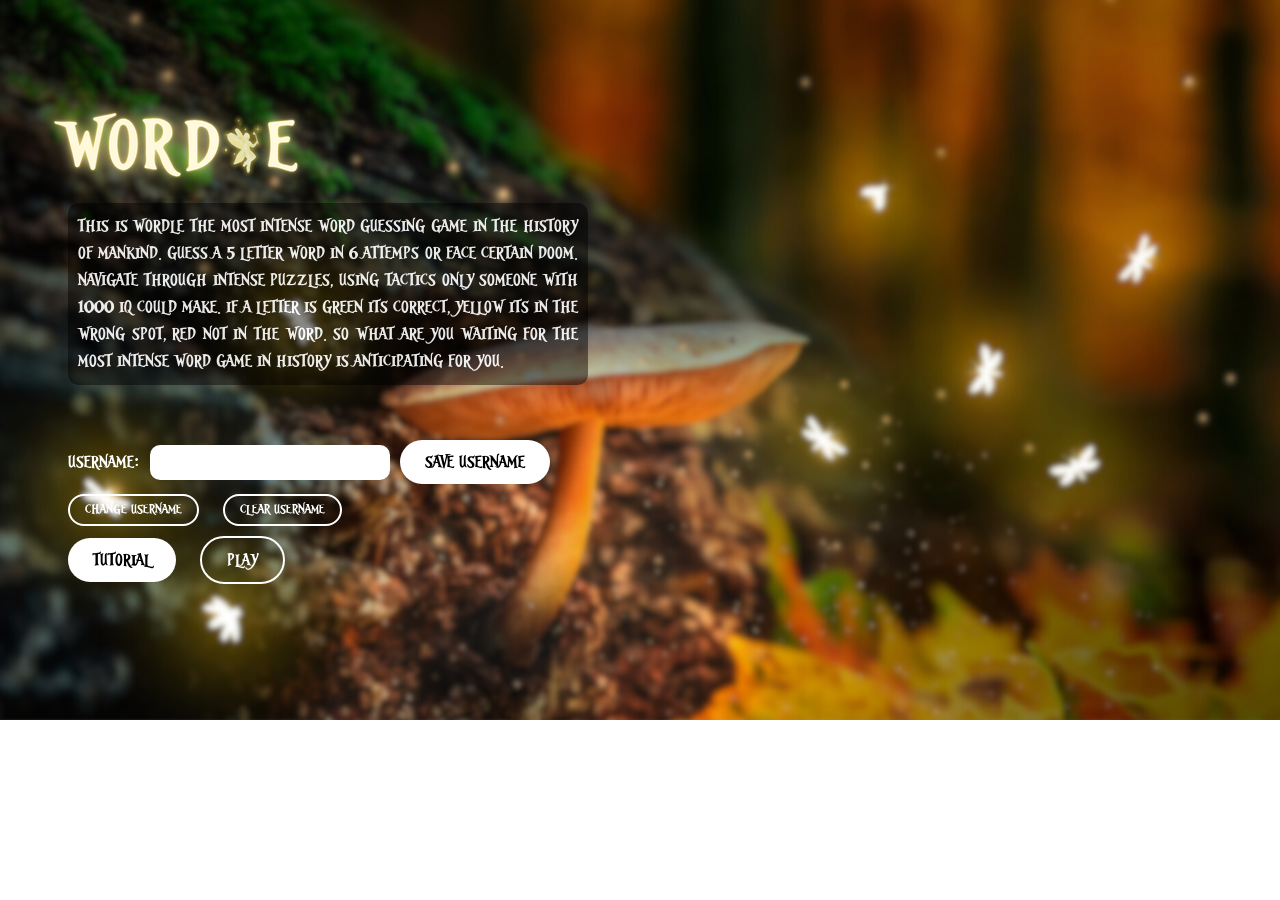
==== index.html @ da5d2c1c "Add files via upload" ====
<!DOCTYPE html>
<html>

<head>
    <title>CR's AA Wordle</title>

    <meta charset="UTF-8">
    <meta name="author" content="CR's AA">
    <link rel="stylesheet" href="index.css">
</head>

<body onload="newInfo()">
    <header>
        <img class="logo" src="imgs/logo.png">
    </header>

    <p class="info">
        This is WORDLE the most intense word guessing game in the history of mankind. Guess a 5 letter word in 6 attemps
        or face certain doom. Navigate through intense puzzles, using tactics only someone with 1000 IQ could make. If a
        letter is green its correct, yellow its in the wrong spot, red not in the word. So what are you waiting for the
        most intense word game in history is anticipating for you.
    </p>

    <p id="result"></p>

    <form name="player-form" onsubmit="return validateForm()">
        <label for="username">Username:</label>
        <input type="text" name="username" id="username">

        <button type="submit" onclick="return saveUsername()">Save Username</button>

    </form>

    <div>
        <button id="changeUsername" type="button" onclick="changeUsername()">Change Username</button>
        <button id="clearUsername" type="button" onclick="clearUsername()">Clear Username</button>
    </div>

    <div>
        <button id="tutorialButton" type="button" onclick="location.href='tutorial.html'">Tutorial</button>
        <button id="playButton" type="button" onclick="location.href='level.html'">Play</button>
    </div>

    <script src="index.js"></script>
</body>

</html>
---- index.css ----
@font-face {
    font-family: "Fantasy";
    src: url("fonts/AGracefulSpirit-ARKBx.ttf");
}

body {
    display: flex;
    flex-direction: column;
    justify-content: center;
    font-family: "Fantasy";
    color: white;
    background-image: url(imgs/bgV2.png);
    background-repeat: no-repeat;
    background-size: cover;
}

.logo {
    margin-top: 80px;
}

.info {
    max-width: 500px;
    margin: 0 0 0 60px;
    line-height: 1.5;
    opacity: 0.9;
    font-size: 18px;
    text-align: justify;
    padding: 10px;
    border-radius: 10px;
    background-color: rgba(0, 0, 0, 0.50);
}

#result {
    margin-left: 80px;
    margin-bottom: 10px;
    font-size: 25px;
    text-align: justify;
}

form {
    margin-left: 60px;
    margin-top: 20px;
    display: flex;
    flex-direction: row;
    align-items: center;
    gap: 10px;
}

label {
    font-size: 18px;
}

input[type="text"] {
    padding: 10px;
    border-radius: 10px;
    border: none;
    width: 220px;
}

button {
    padding: 10px 25px;
    border-radius: 30px;
    width: fit-content;
    border: none;
    font-size: 18px;
    cursor: pointer;
    transition: 0.3s;
    font-family: "Fantasy";
}

form button {
    margin-left: 0;
    background: white;
    color: black;
}

#tutorialButton {
    background: white;
    color: black;
    margin: 10px 10px 0 60px;
}

#playButton {
    background: transparent;
    border: 2px solid white;
    color: white;
    margin: 10px 10px 0 10px;
}

#changeUsername {
    background: transparent;
    border: 2px solid white;
    color: white;
    padding: 5px 15px;
    margin: 10px 10px 0 60px;
    font-size: 14px;
}

#clearUsername {
    background: transparent;
    border: 2px solid white;
    color: white;
    padding: 5px 15px;
    margin: 10px 10px 0 10px;
    font-size: 14px;
}

button:hover {
    transform: scale(1.05);
    opacity: 0.9;
}
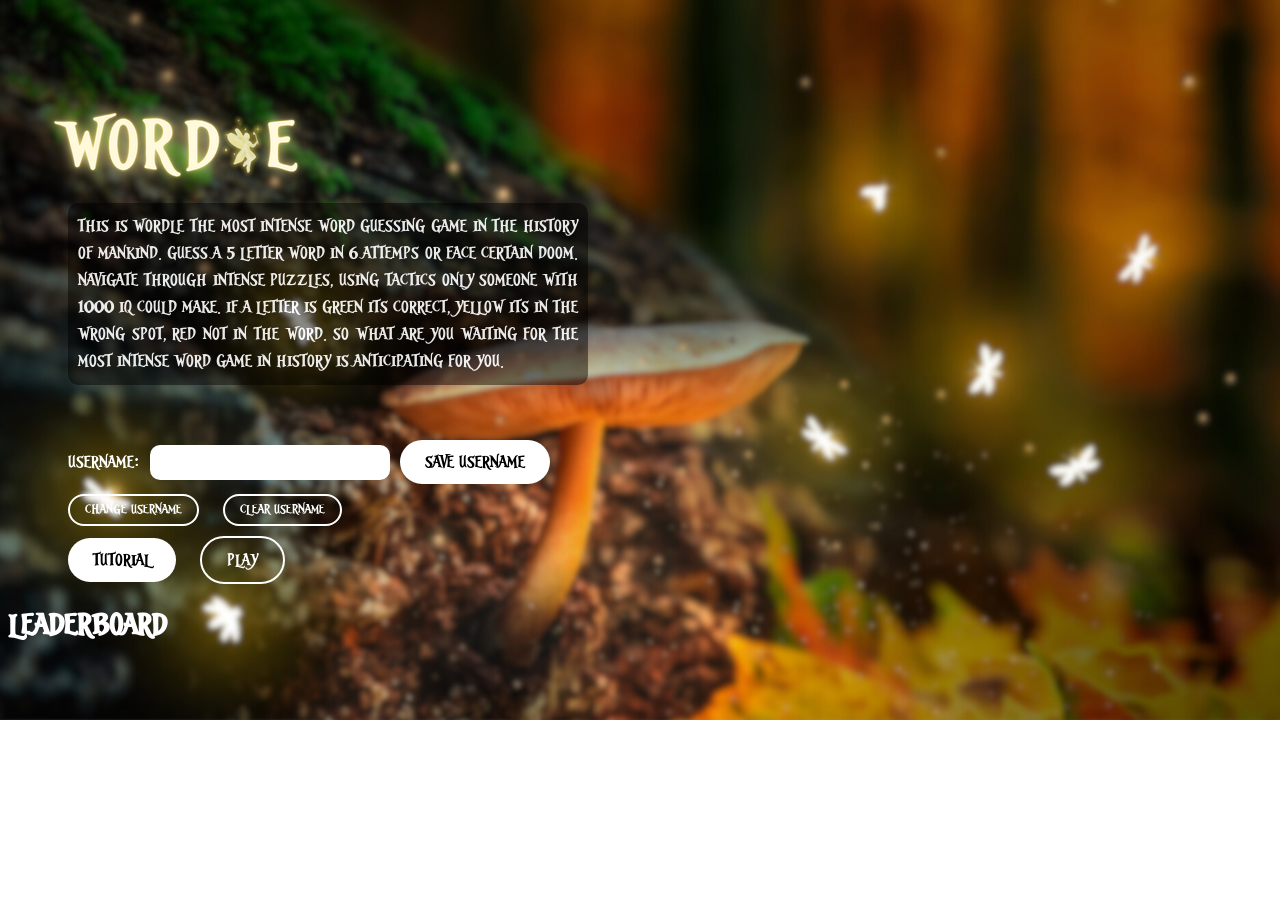
==== commit 9ff3608e: "index.html" ====
--- a/index.html
+++ b/index.html
@@ -9,39 +9,45 @@
     <link rel="stylesheet" href="index.css">
 </head>
 
-<body onload="newInfo()">
-    <header>
-        <img class="logo" src="imgs/logo.png">
-    </header>
+    <body onload="leaderboard()" >
+        <header>
+            <img class="logo" src="imgs/logo.png">
+        </header>
+    
+        <p class="info">
+            This is WORDLE the most intense word guessing game in the history of mankind. Guess a 5 letter word in 6 attemps
+            or face certain doom. Navigate through intense puzzles, using tactics only someone with 1000 IQ could make. If a
+            letter is green its correct, yellow its in the wrong spot, red not in the word. So what are you waiting for the
+            most intense word game in history is anticipating for you.
+        </p>
+    
+        <p id="result"></p>
+    
+        <form name="player-form" onsubmit="return validateForm()">
+            <label for="username">Username:</label>
+            <input type="text" name="username" id="username">
+    
+            <button type="submit" onclick="return saveUsername()">Save Username</button>
+    
+        </form>
+    
+        <div>
+            <button id="changeUsername" type="button" onclick="changeUsername()">Change Username</button>
+            <button id="clearUsername" type="button" onclick="clearUsername()">Clear Username</button>
+        </div>
+    
+        <div>
+            <button id="tutorialButton" type="button" onclick="location.href='tutorial.html'">Tutorial</button>
+            <button id="playButton" type="button" onclick="location.href='level.html'">Play</button>
+        </div>
+    
+        <div>
+            <h1>Leaderboard</h1>
+            <p id="leaderboard"></p>
+        </div>
+    
+    
+        <script src="index.js"></script>
+    </body>
 
-    <p class="info">
-        This is WORDLE the most intense word guessing game in the history of mankind. Guess a 5 letter word in 6 attemps
-        or face certain doom. Navigate through intense puzzles, using tactics only someone with 1000 IQ could make. If a
-        letter is green its correct, yellow its in the wrong spot, red not in the word. So what are you waiting for the
-        most intense word game in history is anticipating for you.
-    </p>
-
-    <p id="result"></p>
-
-    <form name="player-form" onsubmit="return validateForm()">
-        <label for="username">Username:</label>
-        <input type="text" name="username" id="username">
-
-        <button type="submit" onclick="return saveUsername()">Save Username</button>
-
-    </form>
-
-    <div>
-        <button id="changeUsername" type="button" onclick="changeUsername()">Change Username</button>
-        <button id="clearUsername" type="button" onclick="clearUsername()">Clear Username</button>
-    </div>
-
-    <div>
-        <button id="tutorialButton" type="button" onclick="location.href='tutorial.html'">Tutorial</button>
-        <button id="playButton" type="button" onclick="location.href='level.html'">Play</button>
-    </div>
-
-    <script src="index.js"></script>
-</body>
-
-</html>+</html>
